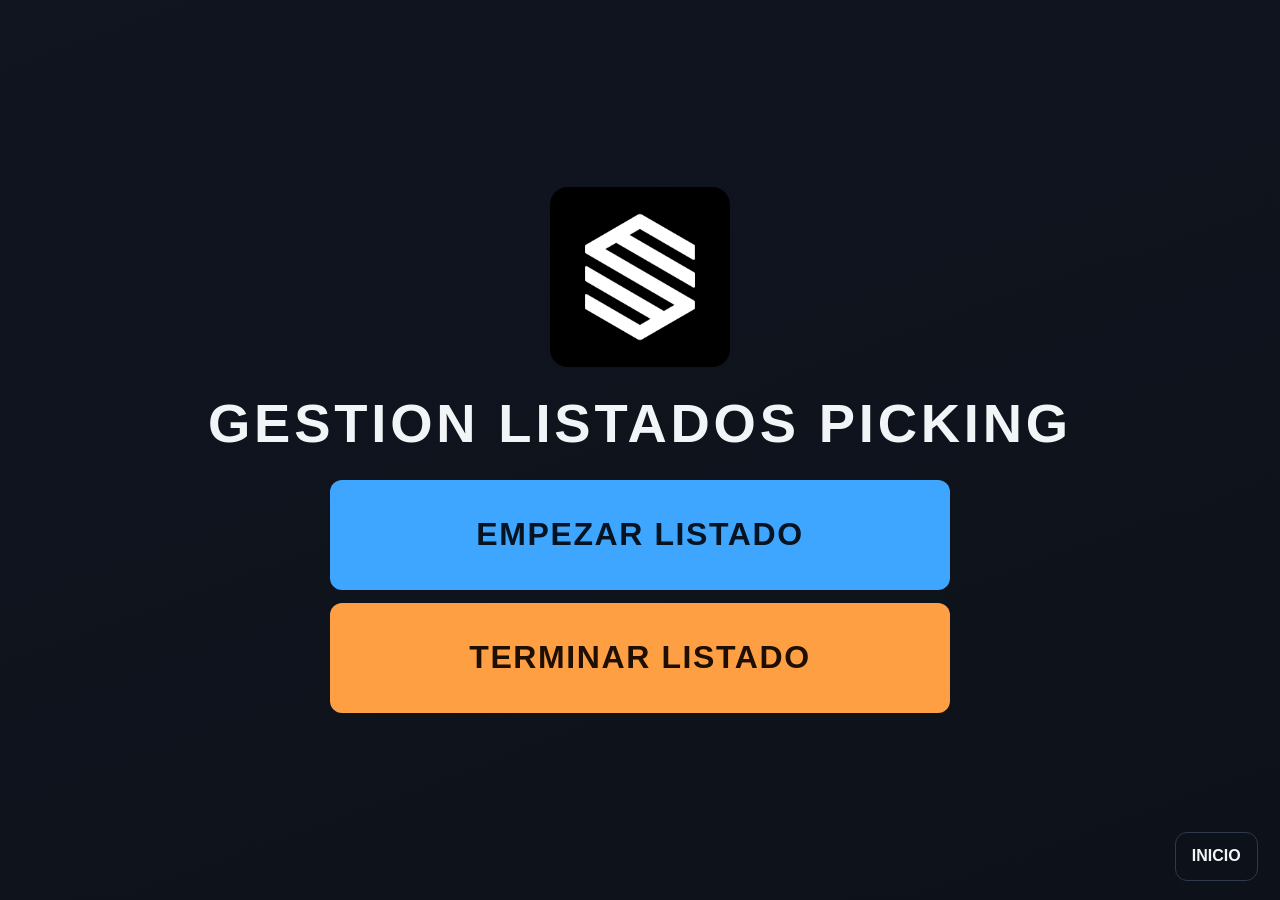
==== index.html @ 0c3dbba7 "Ajustes flujo finalizacion y seleccion pendientes" ====
<!doctype html>
<html lang="es">
  <head>
    <meta charset="UTF-8" />
    <meta name="viewport" content="width=device-width, initial-scale=1.0, viewport-fit=cover" />
    <meta name="mobile-web-app-capable" content="yes" />
    <meta name="apple-mobile-web-app-capable" content="yes" />
    <title>Control de Listados</title>
    <link rel="stylesheet" href="styles.css" />
  </head>
  <body>
    <main class="app-shell">
      <section class="panel" id="screen-idle">
        <img class="brand-logo" id="idle-brand-logo" src="assets/images/512.png" alt="Logo empresa" />
        <h1 class="idle-title" id="idle-main-title">GESTION LISTADOS PICKING</h1>
        <div class="cta-row cta-col" id="idle-actions">
          <button class="btn btn-primary btn-main-action" id="btn-start">Empezar listado</button>
          <button class="btn btn-warn btn-main-action" id="btn-finish">Terminar listado</button>
        </div>
        <form id="form-list-scan" class="scan-form hidden">
          <div class="list-scan-head">
            <div class="list-user-icon" id="list-user-icon">👤</div>
            <p id="list-user-identified">IDENTIFICADO COMO "-"</p>
            <h2>ESCANEAR EAN LISTADO</h2>
          </div>
          <div class="scan-example-frame">
            <img
              class="scan-example-image"
              src="assets/images/example_code.png"
              alt="Ejemplo código listado"
            />
          </div>
          <input
            id="input-list-ean"
            type="text"
            inputmode="none"
            autocomplete="off"
            placeholder="EAN listado"
            readonly
            required
          />
          <div class="keypad keypad-compact" id="keypad-list">
            <button class="btn keypad-btn" type="button" data-key="1">1</button>
            <button class="btn keypad-btn" type="button" data-key="2">2</button>
            <button class="btn keypad-btn" type="button" data-key="3">3</button>
            <button class="btn keypad-btn" type="button" data-key="4">4</button>
            <button class="btn keypad-btn" type="button" data-key="5">5</button>
            <button class="btn keypad-btn" type="button" data-key="6">6</button>
            <button class="btn keypad-btn" type="button" data-key="7">7</button>
            <button class="btn keypad-btn" type="button" data-key="8">8</button>
            <button class="btn keypad-btn" type="button" data-key="9">9</button>
            <button class="btn keypad-btn keypad-action" type="button" data-key="clear">LIMPIAR</button>
            <button class="btn keypad-btn" type="button" data-key="0">0</button>
            <button class="btn keypad-btn keypad-action" type="button" data-key="back">BORRAR</button>
          </div>
          <button class="btn btn-primary" type="submit">Validar listado</button>
        </form>
      </section>

      <section class="panel hidden" id="screen-operator">
        <img class="ope-image" src="assets/images/ope.png" alt="Operario" />
        <h2>ESCANEAR ID OPERARIO</h2>
        <form id="form-operator-scan" class="scan-form">
          <input
            id="input-operator-ean"
            type="text"
            inputmode="none"
            autocomplete="off"
            placeholder="EAN operario"
            readonly
            required
          />
        </form>
      </section>

      <section class="panel hidden" id="screen-finish-choice">
        <h2>Finalizar listado</h2>
        <p>Resultado obtenido. Indica si recogiste todo.</p>
        <div id="finish-preview" class="preview-box"></div>
        <div class="cta-row">
          <button class="btn btn-success" id="btn-all-picked">FINALIZAR LISTADO</button>
          <button class="btn btn-warn" id="btn-partial-picked">TENGO PENDIENTES PICKING</button>
        </div>
      </section>

      <section class="panel hidden" id="screen-partial">
        <h2>¿TIENE ALGUN PENDIENTE DE PICKING?</h2>
        <div class="pending-layout">
          <div class="pending-left">
            <div class="partial-count" id="partial-count"></div>
            <div id="partial-items" class="item-list"></div>
          </div>
          <div class="pending-middle">
            <input
              id="input-pending-ean"
              type="text"
              inputmode="none"
              autocomplete="off"
              placeholder="NUMERO ARTICULO LISTADO"
              readonly
            />
            <div class="keypad" id="pending-keypad">
              <button class="btn keypad-btn" type="button" data-key="1">1</button>
              <button class="btn keypad-btn" type="button" data-key="2">2</button>
              <button class="btn keypad-btn" type="button" data-key="3">3</button>
              <button class="btn keypad-btn" type="button" data-key="4">4</button>
              <button class="btn keypad-btn" type="button" data-key="5">5</button>
              <button class="btn keypad-btn" type="button" data-key="6">6</button>
              <button class="btn keypad-btn" type="button" data-key="7">7</button>
              <button class="btn keypad-btn" type="button" data-key="8">8</button>
              <button class="btn keypad-btn" type="button" data-key="9">9</button>
              <button class="btn keypad-btn keypad-action" type="button" data-key="clear">LIMPIAR</button>
              <button class="btn keypad-btn" type="button" data-key="0">0</button>
              <button class="btn keypad-btn keypad-action" type="button" data-key="back">BORRAR</button>
            </div>
          </div>
          <div class="pending-confirmed">
            <div class="partial-count partial-count-confirmed" id="confirmed-count"></div>
            <div id="confirmed-items" class="item-list item-list-confirmed"></div>
          </div>
        </div>
        <div class="cta-row">
          <button class="btn btn-primary" id="btn-send-pending" type="button">ENVIAR PENDIENTES</button>
          <button class="btn btn-ghost" id="btn-cancel-partial" type="button">CANCELAR</button>
        </div>
        <div class="payload-box hidden" id="payload-box">
          <h3>BODY ENVIADO</h3>
          <pre id="payload-preview"></pre>
        </div>
      </section>

      <section class="panel hidden" id="screen-pending-detail">
        <h2 id="pending-detail-title">CONFIRMAR PENDIENTE</h2>
        <div class="pending-detail-card" id="pending-detail-card"></div>
        <div id="pending-single-wrap" class="hidden">
          <p>UNIDAD PENDIENTE: 1</p>
          <button class="btn btn-primary" id="btn-pending-single-confirm" type="button">CONFIRMAR</button>
        </div>
        <div id="pending-qty-wrap" class="hidden">
          <p id="pending-qty-label">CUANTAS PUDISTE COGER</p>
          <div class="qty-controls qty-controls-large">
            <button type="button" class="qty-btn" id="btn-pending-qty-dec">-</button>
            <input class="qty-input" id="input-pending-picked" type="number" min="0" step="1" value="0" readonly />
            <button type="button" class="qty-btn" id="btn-pending-qty-inc">+</button>
          </div>
          <button class="btn btn-primary" id="btn-pending-qty-confirm" type="button">CONFIRMAR</button>
        </div>
      </section>

      <section class="panel panel-success hidden" id="screen-success-check">
        <div class="check-wrap" aria-hidden="true">
          <svg class="check-svg" viewBox="0 0 72 72">
            <circle class="check-circle" cx="36" cy="36" r="30"></circle>
            <path class="check-mark" d="M22 37l9 9 19-19"></path>
          </svg>
        </div>
        <h2 id="success-title">REGISTRO COMPLETADO</h2>
      </section>

      <section class="panel panel-loading hidden" id="screen-loading">
        <div class="loading-spinner" aria-hidden="true"></div>
        <h2 id="loading-title">CARGANDO...</h2>
      </section>

      <section class="panel panel-error hidden" id="screen-error-x">
        <div class="x-wrap" aria-hidden="true">
          <svg class="x-svg" viewBox="0 0 72 72">
            <circle class="x-circle" cx="36" cy="36" r="30"></circle>
            <path class="x-mark" d="M24 24l24 24"></path>
            <path class="x-mark x-mark-second" d="M48 24L24 48"></path>
          </svg>
        </div>
        <h2 id="error-title">ERROR</h2>
        <p id="error-text"></p>
        <button class="btn btn-primary hidden" id="btn-error-accept" type="button">ACEPTAR</button>
      </section>

      <section class="panel panel-message hidden" id="screen-message">
        <h2 id="message-title">Estado</h2>
        <p id="message-text"></p>
        <button class="btn btn-primary" id="btn-message-back">Volver a inicio</button>
      </section>

      <button class="btn btn-ghost btn-home-float" id="btn-home-float" type="button">Inicio</button>
      <div class="error-banner hidden" id="error-banner"></div>
      <div class="center-modal hidden" id="center-modal"></div>
    </main>

    <script src="../env-config.js"></script>
    <script src="app.js"></script>
  </body>
</html>
---- styles.css ----
:root {
  --bg: #0e1117;
  --panel: #171c26;
  --panel-2: #1f2633;
  --text: #f2f5f8;
  --muted: #9ba7b8;
  --primary: #3ea6ff;
  --success: #2ecc71;
  --warn: #ff9f43;
  --danger: #ff5d73;
  --border: #2f3a4a;
  --shadow: 0 12px 30px rgba(0, 0, 0, 0.35);
}

* {
  box-sizing: border-box;
}

img {
  border-radius: 16px;
}

html,
body {
  margin: 0;
  min-height: 100%;
  background:
    radial-gradient(circle at 8% 10%, rgba(62, 166, 255, 0.15), transparent 30%),
    radial-gradient(circle at 90% 85%, rgba(46, 204, 113, 0.1), transparent 28%),
    linear-gradient(165deg, #0a0d13, var(--bg));
  color: var(--text);
  font-family: "Segoe UI", "Noto Sans", sans-serif;
  text-transform: uppercase;
}

body * {
  text-transform: uppercase;
}

body {
  overflow: hidden;
  width: 100vw;
  height: 100vh;
  display: grid;
  place-items: center;
  padding: 0;
}

.app-shell {
  width: 100vw;
  height: 100vh;
  padding: 0.8rem;
  display: grid;
  place-items: center;
  background: linear-gradient(160deg, #101520, #0d1119);
  border: 0;
  border-radius: 0;
  box-shadow: none;
}

.panel {
  background: transparent;
  border: 0;
  border-radius: 0;
  padding: 1.4rem;
  box-shadow: none;
  display: grid;
  align-content: center;
  gap: 0.9rem;
  animation: panel-in 0.18s ease-out;
  max-width: 1024px;
  width: 100%;
  min-height: calc(100vh - 1.6rem);
  max-height: calc(100vh - 1.6rem);
  overflow-y: auto;
  overflow-x: hidden;
  justify-self: center;
}

.brand-logo {
  width: min(180px, 45vw);
  height: auto;
  justify-self: center;
  margin-bottom: 0.4rem;
  object-fit: contain;
  border-radius: 18px;
}

.idle-title {
  margin: 0.45rem 0 0.8rem;
  text-align: center;
  color: var(--text);
  font-size: clamp(2.1rem, 4.6vw, 3.4rem);
  font-weight: 900;
  line-height: 1.05;
  letter-spacing: 0.07em;
  text-wrap: balance;
}

.scan-example-frame {
  width: min(760px, 100%);
  justify-self: center;
  border-radius: 22px;
  overflow: hidden;
}

.scan-example-image {
  width: 100%;
  height: auto;
  max-height: 320px;
  object-fit: cover;
  border: 0;
  background: transparent;
  padding: 0;
  display: block;
}

.ope-image {
  width: min(340px, 72vw);
  max-height: 280px;
  object-fit: contain;
  justify-self: center;
}

.user-badge {
  max-width: 760px;
  width: 100%;
  justify-self: center;
  display: grid;
  grid-template-columns: auto 1fr;
  align-items: center;
  gap: 0.65rem;
  border: 1px solid var(--border);
  border-radius: 12px;
  padding: 0.65rem 0.8rem;
  background: rgba(16, 26, 39, 0.9);
}

.user-icon {
  font-size: 1.35rem;
}

.list-scan-head {
  display: grid;
  justify-items: center;
  gap: 0.25rem;
}

.list-user-icon {
  font-size: 3.2rem;
  line-height: 1;
}

.cta-col {
  grid-template-columns: 1fr;
  max-width: 520px;
  gap: 1rem;
}

@keyframes panel-in {
  from {
    opacity: 0;
    transform: translateY(10px);
  }

  to {
    opacity: 1;
    transform: translateY(0);
  }
}

.panel h2 {
  margin: 0;
  font-size: clamp(1.5rem, 2.8vw, 2rem);
  text-align: center;
}

.panel p {
  margin: 0;
  color: var(--muted);
  font-size: 1.02rem;
  text-align: center;
}

.scan-form {
  display: grid;
  gap: 0.85rem;
  max-width: 760px;
  width: 100%;
  justify-self: center;
}

input {
  width: 100%;
  background: #0f1420;
  color: var(--text);
  border: 1px solid #2d3542;
  border-radius: 12px;
  padding: 0.9rem 1rem;
  font-size: 1.15rem;
}

input::placeholder {
  text-align: center;
}

input:focus {
  outline: 2px solid rgba(62, 166, 255, 0.45);
  border-color: var(--primary);
}

.cta-row {
  display: grid;
  grid-template-columns: repeat(2, minmax(180px, 1fr));
  gap: 0.8rem;
  max-width: 760px;
  width: 100%;
  justify-self: center;
}

.cta-row.cta-col {
  grid-template-columns: 1fr;
  max-width: 620px;
}

.btn {
  border: 0;
  border-radius: 12px;
  padding: 0.9rem 1rem;
  font-size: 1rem;
  font-weight: 600;
  cursor: pointer;
  transition: transform 0.12s ease, filter 0.12s ease;
}

.btn:hover {
  transform: translateY(-1px);
  filter: brightness(1.08);
}

.btn:active {
  transform: translateY(0);
}

.btn-primary {
  background: var(--primary);
  color: #061320;
}

.btn-success {
  background: var(--success);
  color: #04140b;
}

.btn-warn {
  background: var(--warn);
  color: #1e0f02;
}

.btn-ghost {
  background: transparent;
  border: 1px solid var(--border);
  color: var(--text);
}

.btn-main-action {
  min-height: 110px;
  font-size: clamp(1.45rem, 2.9vw, 2rem);
  font-weight: 800;
  text-transform: uppercase;
  letter-spacing: 0.05em;
}

.preview-box {
  max-height: 30vh;
  overflow: auto;
  padding: 0.65rem;
  border-radius: 12px;
  border: 1px solid var(--border);
  background: rgba(4, 9, 15, 0.5);
  max-width: 760px;
  width: 100%;
  justify-self: center;
}

.preview-row,
.item-row {
  display: grid;
  gap: 0.6rem;
  align-items: center;
  padding: 0.8rem;
  border-bottom: 1px solid rgba(255, 255, 255, 0.06);
}

.preview-row {
  grid-template-columns: 58px 180px 1fr 90px;
}

.item-row {
  grid-template-columns: 180px 1fr 190px;
}

.item-list {
  max-height: 56vh;
  overflow: auto;
  border: 1px solid var(--border);
  border-radius: 12px;
  background: rgba(4, 9, 15, 0.45);
}

.item-row {
  border-bottom: 1px solid rgba(255, 255, 255, 0.08);
}

.item-row label {
  display: flex;
  align-items: center;
  gap: 0.4rem;
  font-weight: 600;
}

.item-row input[type='checkbox'] {
  width: 1.4rem;
  height: 1.4rem;
}

.item-main {
  display: grid;
  gap: 0.2rem;
  min-width: 0;
}

.preview-thumb,
.item-thumb {
  width: 46px;
  height: 46px;
  border-radius: 10px;
  border: 1px solid rgba(255, 255, 255, 0.15);
  object-fit: cover;
  background: #0f1420;
}

.item-main strong {
  font-size: 1.05rem;
  overflow-wrap: anywhere;
}

.item-main span {
  color: var(--muted);
  font-size: 0.92rem;
  overflow-wrap: anywhere;
}

.qty-controls {
  display: grid;
  grid-template-columns: 56px 1fr 56px;
  gap: 0.4rem;
  align-items: center;
}

.qty-btn {
  min-height: 56px;
  border-radius: 12px;
  border: 1px solid #355a77;
  background: #183147;
  color: #d7eeff;
  font-size: 1.6rem;
  font-weight: 800;
  cursor: pointer;
}

.qty-input {
  text-align: center;
  font-size: 1.28rem;
  font-weight: 700;
  min-height: 56px;
  padding: 0.45rem;
  appearance: textfield;
  -moz-appearance: textfield;
}

.qty-input::-webkit-outer-spin-button,
.qty-input::-webkit-inner-spin-button {
  -webkit-appearance: none;
  margin: 0;
}

.partial-count {
  color: #2ecc71;
  font-weight: 600;
  min-width: 130px;
  text-align: right;
}

.partial-count-confirmed {
  margin-top: 0.4rem;
  color: #ffb15a;
}

.pending-layout {
  display: grid;
  grid-template-columns: minmax(360px, 1fr) 320px minmax(360px, 1fr);
  gap: 1rem;
  width: 100%;
  justify-self: center;
  align-items: start;
}

#screen-partial {
  max-width: 1400px;
}

.pending-left,
.pending-middle,
.pending-confirmed {
  display: grid;
  gap: 0.8rem;
  align-content: start;
}

.pending-middle {
  align-self: center;
}

.item-list-confirmed {
  border-color: rgba(255, 159, 67, 0.45);
  background: rgba(50, 28, 7, 0.28);
  min-height: 56vh;
}

.keypad {
  display: grid;
  grid-template-columns: repeat(3, minmax(0, 1fr));
  gap: 0.55rem;
  width: 100%;
}

.keypad-compact .keypad-btn {
  min-height: 64px;
  font-size: 1.35rem;
}

.keypad-btn {
  min-height: 76px;
  font-size: 1.7rem;
  font-weight: 800;
  background: #132436;
  color: #d6ebff;
  width: 100%;
  min-width: 0;
}

.keypad-action {
  font-size: 0.9rem;
  letter-spacing: 0.01em;
  white-space: nowrap;
}

.pending-result {
  width: 100%;
  border: 1px solid rgba(255, 255, 255, 0.08);
  border-radius: 12px;
  background: rgba(15, 22, 34, 0.9);
  color: var(--text);
  display: grid;
  grid-template-columns: 52px 1fr;
  gap: 0.7rem;
  align-items: center;
  text-align: left;
  padding: 0.75rem;
  cursor: pointer;
}

.pending-result-done {
  border-color: rgba(46, 204, 113, 0.45);
  background: rgba(19, 45, 29, 0.55);
}

.pending-result-confirmed {
  border-color: rgba(255, 159, 67, 0.6);
  background: rgba(57, 32, 7, 0.72);
  grid-template-columns: 52px 1fr auto;
}

.btn-remove-confirmed {
  min-width: 44px;
  min-height: 44px;
  border-radius: 10px;
  border: 1px solid rgba(255, 159, 67, 0.8);
  background: rgba(20, 10, 2, 0.8);
  color: #ffb56a;
  font-size: 1.1rem;
  font-weight: 800;
  cursor: pointer;
}

.pending-detail-card {
  max-width: 760px;
  width: 100%;
  justify-self: center;
  border: 1px solid var(--border);
  border-radius: 12px;
  background: rgba(15, 22, 34, 0.9);
  display: grid;
  grid-template-columns: 60px 1fr;
  gap: 0.7rem;
  align-items: center;
  padding: 0.75rem;
}

.qty-controls-large {
  max-width: 520px;
  margin: 0 auto 0.7rem;
  grid-template-columns: 84px 1fr 84px;
}

.qty-controls-large .qty-btn {
  min-height: 84px;
  font-size: 2rem;
}

.qty-controls-large .qty-input {
  min-height: 84px;
  font-size: 2rem;
}

.payload-box {
  border: 1px solid var(--border);
  border-radius: 12px;
  background: rgba(6, 11, 18, 0.7);
  padding: 0.8rem;
}

.payload-box h3 {
  margin: 0 0 0.45rem;
  font-size: 1rem;
}

.payload-box pre {
  margin: 0;
  white-space: pre-wrap;
  color: #b7f8cc;
  font-size: 0.9rem;
  max-height: 20vh;
  overflow: auto;
}

.item-row-empty {
  padding: 1rem;
  color: var(--muted);
  text-align: center;
}

.error-banner {
  position: fixed;
  left: 50%;
  bottom: 1rem;
  transform: translateX(-50%);
  min-width: 40%;
  max-width: 80%;
  padding: 0.8rem 1rem;
  border-radius: 12px;
  background: rgba(255, 93, 115, 0.18);
  color: #ffb8c2;
  border: 1px solid rgba(255, 93, 115, 0.45);
  text-align: center;
}

.center-modal {
  position: fixed;
  top: 50%;
  left: 50%;
  transform: translate(-50%, -50%);
  min-width: 40vw;
  max-width: 85vw;
  padding: 1rem 1.2rem;
  border-radius: 14px;
  background: rgba(0, 0, 0, 0.78);
  border: 1px solid rgba(255, 93, 115, 0.65);
  color: #ffd5dc;
  font-weight: 700;
  text-align: center;
  z-index: 60;
}

.btn-home-float {
  position: fixed;
  right: 1.4rem;
  bottom: 1.2rem;
  z-index: 40;
  background: rgba(13, 18, 28, 0.85);
  backdrop-filter: blur(2px);
}


.panel-success {
  place-items: center;
  align-content: center;
}

.panel-loading {
  place-items: center;
  align-content: center;
}

.panel-error {
  place-items: center;
  align-content: center;
}

.loading-spinner {
  width: 120px;
  height: 120px;
  border-radius: 50%;
  border: 10px solid rgba(62, 166, 255, 0.2);
  border-top-color: var(--primary);
  animation: spin 1s linear infinite;
}

.x-wrap {
  width: 120px;
  height: 120px;
}

.x-svg {
  width: 100%;
  height: 100%;
}

.x-circle,
.x-mark {
  fill: none;
  stroke: var(--danger);
  stroke-width: 5;
  stroke-linecap: round;
  stroke-linejoin: round;
}

.x-circle {
  stroke-dasharray: 190;
  stroke-dashoffset: 190;
  animation: draw-circle 0.35s ease forwards;
}

.x-mark {
  stroke-dasharray: 40;
  stroke-dashoffset: 40;
  animation: draw-check 0.25s ease forwards 0.28s;
}

.x-mark-second {
  animation-delay: 0.42s;
}

@keyframes spin {
  to {
    transform: rotate(360deg);
  }
}

.check-wrap {
  width: 120px;
  height: 120px;
}

.check-svg {
  width: 100%;
  height: 100%;
}

.check-circle,
.check-mark {
  fill: none;
  stroke: var(--success);
  stroke-width: 5;
  stroke-linecap: round;
  stroke-linejoin: round;
}

.check-circle {
  stroke-dasharray: 190;
  stroke-dashoffset: 190;
  animation: draw-circle 0.45s ease forwards;
}

.check-mark {
  stroke-dasharray: 45;
  stroke-dashoffset: 45;
  animation: draw-check 0.35s ease forwards 0.3s;
}

@keyframes draw-circle {
  to {
    stroke-dashoffset: 0;
  }
}

@keyframes draw-check {
  to {
    stroke-dashoffset: 0;
  }
}

.hidden {
  display: none;
}

@media (max-width: 1024px) {
  .app-shell {
    width: 100%;
    height: 100%;
    padding: 0.8rem;
  }

  .panel {
    min-height: calc(100vh - 1.6rem);
    max-height: calc(100vh - 1.6rem);
  }

  .panel h2 {
    font-size: 1.4rem;
  }

  .cta-row {
    grid-template-columns: 1fr;
  }

  .pending-layout {
    grid-template-columns: 1fr;
  }

  .preview-row,
  .item-row {
    grid-template-columns: 1fr;
  }

  .qty-controls {
    grid-template-columns: 64px 1fr 64px;
  }

  .qty-btn {
    min-height: 60px;
  }

  .btn-home-float {
    right: 0.8rem;
    bottom: 0.8rem;
  }

}
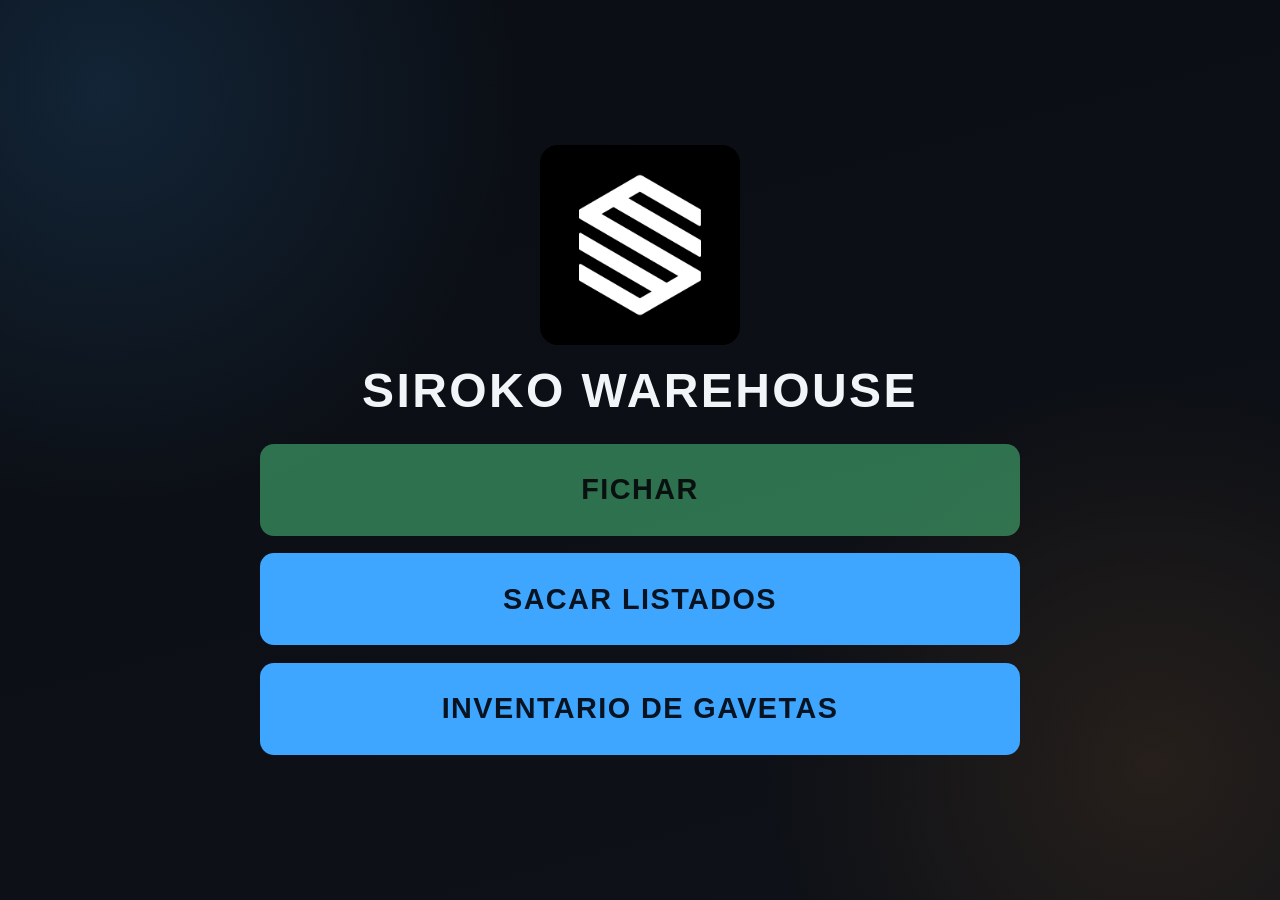
==== commit 593a327d: "Inventario gavetas: flujo operario, escaneo y creación de líneas" ====
--- a/index.html
+++ b/index.html
@@ -5,188 +5,29 @@
     <meta name="viewport" content="width=device-width, initial-scale=1.0, viewport-fit=cover" />
     <meta name="mobile-web-app-capable" content="yes" />
     <meta name="apple-mobile-web-app-capable" content="yes" />
-    <title>Control de Listados</title>
-    <link rel="stylesheet" href="styles.css" />
+    <meta http-equiv="Cache-Control" content="no-cache, no-store, must-revalidate" />
+    <meta http-equiv="Pragma" content="no-cache" />
+    <meta http-equiv="Expires" content="0" />
+    <title>Menu Principal</title>
+    <link rel="stylesheet" href="./pages/menu/menu.css" />
   </head>
   <body>
-    <main class="app-shell">
-      <section class="panel" id="screen-idle">
-        <img class="brand-logo" id="idle-brand-logo" src="assets/images/512.png" alt="Logo empresa" />
-        <h1 class="idle-title" id="idle-main-title">GESTION LISTADOS PICKING</h1>
-        <div class="cta-row cta-col" id="idle-actions">
-          <button class="btn btn-primary btn-main-action" id="btn-start">Empezar listado</button>
-          <button class="btn btn-warn btn-main-action" id="btn-finish">Terminar listado</button>
-        </div>
-        <form id="form-list-scan" class="scan-form hidden">
-          <div class="list-scan-head">
-            <div class="list-user-icon" id="list-user-icon">👤</div>
-            <p id="list-user-identified">IDENTIFICADO COMO "-"</p>
-            <h2>ESCANEAR EAN LISTADO</h2>
-          </div>
-          <div class="scan-example-frame">
-            <img
-              class="scan-example-image"
-              src="assets/images/example_code.png"
-              alt="Ejemplo código listado"
-            />
-          </div>
-          <input
-            id="input-list-ean"
-            type="text"
-            inputmode="none"
-            autocomplete="off"
-            placeholder="EAN listado"
-            readonly
-            required
-          />
-          <div class="keypad keypad-compact" id="keypad-list">
-            <button class="btn keypad-btn" type="button" data-key="1">1</button>
-            <button class="btn keypad-btn" type="button" data-key="2">2</button>
-            <button class="btn keypad-btn" type="button" data-key="3">3</button>
-            <button class="btn keypad-btn" type="button" data-key="4">4</button>
-            <button class="btn keypad-btn" type="button" data-key="5">5</button>
-            <button class="btn keypad-btn" type="button" data-key="6">6</button>
-            <button class="btn keypad-btn" type="button" data-key="7">7</button>
-            <button class="btn keypad-btn" type="button" data-key="8">8</button>
-            <button class="btn keypad-btn" type="button" data-key="9">9</button>
-            <button class="btn keypad-btn keypad-action" type="button" data-key="clear">LIMPIAR</button>
-            <button class="btn keypad-btn" type="button" data-key="0">0</button>
-            <button class="btn keypad-btn keypad-action" type="button" data-key="back">BORRAR</button>
-          </div>
-          <button class="btn btn-primary" type="submit">Validar listado</button>
-        </form>
-      </section>
+    <main class="menu-shell">
+      <img class="menu-logo" src="assets/images/512.png" alt="Siroko" />
+      <h1 class="title">SIROKO WAREHOUSE</h1>
 
-      <section class="panel hidden" id="screen-operator">
-        <img class="ope-image" src="assets/images/ope.png" alt="Operario" />
-        <h2>ESCANEAR ID OPERARIO</h2>
-        <form id="form-operator-scan" class="scan-form">
-          <input
-            id="input-operator-ean"
-            type="text"
-            inputmode="none"
-            autocomplete="off"
-            placeholder="EAN operario"
-            readonly
-            required
-          />
-        </form>
-      </section>
+      <a class="menu-link menu-link-disabled" href="#" aria-disabled="true">
+        <button class="menu-btn menu-btn-green" type="button" disabled>FICHAR</button>
+      </a>
 
-      <section class="panel hidden" id="screen-finish-choice">
-        <h2>Finalizar listado</h2>
-        <p>Resultado obtenido. Indica si recogiste todo.</p>
-        <div id="finish-preview" class="preview-box"></div>
-        <div class="cta-row">
-          <button class="btn btn-success" id="btn-all-picked">FINALIZAR LISTADO</button>
-          <button class="btn btn-warn" id="btn-partial-picked">TENGO PENDIENTES PICKING</button>
-        </div>
-      </section>
+      <a class="menu-link" href="sacar-listados.html">
+        <button class="menu-btn" type="button">SACAR LISTADOS</button>
+      </a>
 
-      <section class="panel hidden" id="screen-partial">
-        <h2>¿TIENE ALGUN PENDIENTE DE PICKING?</h2>
-        <div class="pending-layout">
-          <div class="pending-left">
-            <div class="partial-count" id="partial-count"></div>
-            <div id="partial-items" class="item-list"></div>
-          </div>
-          <div class="pending-middle">
-            <input
-              id="input-pending-ean"
-              type="text"
-              inputmode="none"
-              autocomplete="off"
-              placeholder="NUMERO ARTICULO LISTADO"
-              readonly
-            />
-            <div class="keypad" id="pending-keypad">
-              <button class="btn keypad-btn" type="button" data-key="1">1</button>
-              <button class="btn keypad-btn" type="button" data-key="2">2</button>
-              <button class="btn keypad-btn" type="button" data-key="3">3</button>
-              <button class="btn keypad-btn" type="button" data-key="4">4</button>
-              <button class="btn keypad-btn" type="button" data-key="5">5</button>
-              <button class="btn keypad-btn" type="button" data-key="6">6</button>
-              <button class="btn keypad-btn" type="button" data-key="7">7</button>
-              <button class="btn keypad-btn" type="button" data-key="8">8</button>
-              <button class="btn keypad-btn" type="button" data-key="9">9</button>
-              <button class="btn keypad-btn keypad-action" type="button" data-key="clear">LIMPIAR</button>
-              <button class="btn keypad-btn" type="button" data-key="0">0</button>
-              <button class="btn keypad-btn keypad-action" type="button" data-key="back">BORRAR</button>
-            </div>
-          </div>
-          <div class="pending-confirmed">
-            <div class="partial-count partial-count-confirmed" id="confirmed-count"></div>
-            <div id="confirmed-items" class="item-list item-list-confirmed"></div>
-          </div>
-        </div>
-        <div class="cta-row">
-          <button class="btn btn-primary" id="btn-send-pending" type="button">ENVIAR PENDIENTES</button>
-          <button class="btn btn-ghost" id="btn-cancel-partial" type="button">CANCELAR</button>
-        </div>
-        <div class="payload-box hidden" id="payload-box">
-          <h3>BODY ENVIADO</h3>
-          <pre id="payload-preview"></pre>
-        </div>
-      </section>
-
-      <section class="panel hidden" id="screen-pending-detail">
-        <h2 id="pending-detail-title">CONFIRMAR PENDIENTE</h2>
-        <div class="pending-detail-card" id="pending-detail-card"></div>
-        <div id="pending-single-wrap" class="hidden">
-          <p>UNIDAD PENDIENTE: 1</p>
-          <button class="btn btn-primary" id="btn-pending-single-confirm" type="button">CONFIRMAR</button>
-        </div>
-        <div id="pending-qty-wrap" class="hidden">
-          <p id="pending-qty-label">CUANTAS PUDISTE COGER</p>
-          <div class="qty-controls qty-controls-large">
-            <button type="button" class="qty-btn" id="btn-pending-qty-dec">-</button>
-            <input class="qty-input" id="input-pending-picked" type="number" min="0" step="1" value="0" readonly />
-            <button type="button" class="qty-btn" id="btn-pending-qty-inc">+</button>
-          </div>
-          <button class="btn btn-primary" id="btn-pending-qty-confirm" type="button">CONFIRMAR</button>
-        </div>
-      </section>
-
-      <section class="panel panel-success hidden" id="screen-success-check">
-        <div class="check-wrap" aria-hidden="true">
-          <svg class="check-svg" viewBox="0 0 72 72">
-            <circle class="check-circle" cx="36" cy="36" r="30"></circle>
-            <path class="check-mark" d="M22 37l9 9 19-19"></path>
-          </svg>
-        </div>
-        <h2 id="success-title">REGISTRO COMPLETADO</h2>
-      </section>
-
-      <section class="panel panel-loading hidden" id="screen-loading">
-        <div class="loading-spinner" aria-hidden="true"></div>
-        <h2 id="loading-title">CARGANDO...</h2>
-      </section>
-
-      <section class="panel panel-error hidden" id="screen-error-x">
-        <div class="x-wrap" aria-hidden="true">
-          <svg class="x-svg" viewBox="0 0 72 72">
-            <circle class="x-circle" cx="36" cy="36" r="30"></circle>
-            <path class="x-mark" d="M24 24l24 24"></path>
-            <path class="x-mark x-mark-second" d="M48 24L24 48"></path>
-          </svg>
-        </div>
-        <h2 id="error-title">ERROR</h2>
-        <p id="error-text"></p>
-        <button class="btn btn-primary hidden" id="btn-error-accept" type="button">ACEPTAR</button>
-      </section>
-
-      <section class="panel panel-message hidden" id="screen-message">
-        <h2 id="message-title">Estado</h2>
-        <p id="message-text"></p>
-        <button class="btn btn-primary" id="btn-message-back">Volver a inicio</button>
-      </section>
-
-      <button class="btn btn-ghost btn-home-float" id="btn-home-float" type="button">Inicio</button>
-      <div class="error-banner hidden" id="error-banner"></div>
-      <div class="center-modal hidden" id="center-modal"></div>
+      <a class="menu-link" href="inventario-gavetas.html">
+        <button class="menu-btn" type="button">INVENTARIO DE GAVETAS</button>
+      </a>
     </main>
-
-    <script src="../env-config.js"></script>
-    <script src="app.js"></script>
+    <script src="./pages/menu/menu.js"></script>
   </body>
 </html>
--- a/pages/menu/menu.css
+++ b/pages/menu/menu.css
@@ -0,0 +1,84 @@
+:root {
+  --bg: #0e1117;
+  --text: #f2f5f8;
+  --primary: #3ea6ff;
+  --secondary: #ff9f43;
+  --muted: #9ba7b8;
+}
+
+* {
+  box-sizing: border-box;
+}
+
+html,
+body {
+  margin: 0;
+  width: 100%;
+  height: 100%;
+  background:
+    radial-gradient(circle at 8% 10%, rgba(62, 166, 255, 0.15), transparent 30%),
+    radial-gradient(circle at 90% 85%, rgba(255, 159, 67, 0.1), transparent 28%),
+    linear-gradient(165deg, #0a0d13, var(--bg));
+  color: var(--text);
+  font-family: "Segoe UI", "Noto Sans", sans-serif;
+  text-transform: uppercase;
+}
+
+body {
+  display: grid;
+  place-items: center;
+  overflow: hidden;
+}
+
+.menu-shell {
+  width: min(900px, 94vw);
+  display: grid;
+  gap: 1.1rem;
+  justify-items: center;
+}
+
+.menu-logo {
+  width: min(200px, 40vw);
+  height: auto;
+  border-radius: 18px;
+}
+
+.title {
+  margin: 0 0 0.5rem;
+  text-align: center;
+  font-size: clamp(2rem, 4vw, 3rem);
+  letter-spacing: 0.05em;
+}
+
+.menu-btn {
+  width: min(760px, 100%);
+  min-height: 92px;
+  border: 0;
+  border-radius: 14px;
+  font-size: clamp(1.25rem, 2.6vw, 1.8rem);
+  font-weight: 800;
+  letter-spacing: 0.05em;
+  cursor: pointer;
+  color: #071321;
+  background: var(--primary);
+}
+
+.menu-btn-green {
+  background: #2ecc71;
+  color: #04140b;
+}
+
+.menu-link {
+  width: min(760px, 100%);
+  text-decoration: none;
+}
+
+.menu-link-disabled {
+  pointer-events: none;
+}
+
+.menu-btn:disabled {
+  opacity: 0.55;
+  filter: grayscale(0.25);
+  cursor: not-allowed;
+}
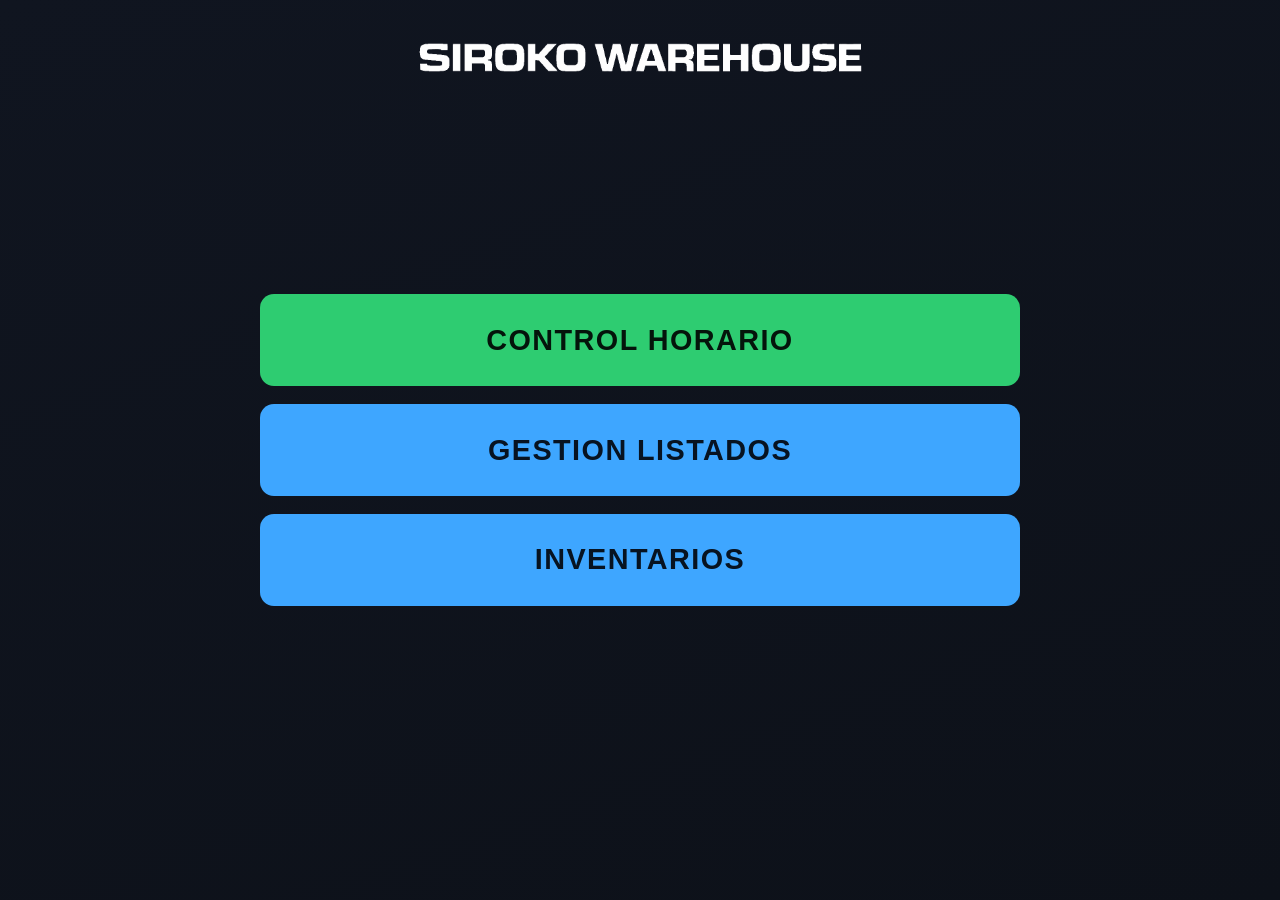
==== commit 3b593417: "UI: navegación por logo, flecha atrás, badge operario y ajustes de layout - Logo clicable en todas l" ====
--- a/index.html
+++ b/index.html
@@ -12,20 +12,18 @@
     <link rel="stylesheet" href="./pages/menu/menu.css" />
   </head>
   <body>
+    <img class="global-top-logo" src="assets/images/siroko_letras.png" alt="SIROKO" />
     <main class="menu-shell">
-      <img class="menu-logo" src="assets/images/512.png" alt="Siroko" />
-      <h1 class="title">SIROKO WAREHOUSE</h1>
-
-      <a class="menu-link menu-link-disabled" href="#" aria-disabled="true">
-        <button class="menu-btn menu-btn-green" type="button" disabled>FICHAR</button>
+      <a class="menu-link" href="fichar.html">
+        <button class="menu-btn menu-btn-green" type="button">CONTROL HORARIO</button>
       </a>
 
       <a class="menu-link" href="sacar-listados.html">
-        <button class="menu-btn" type="button">SACAR LISTADOS</button>
+        <button class="menu-btn" type="button">GESTION LISTADOS</button>
       </a>
 
       <a class="menu-link" href="inventario-gavetas.html">
-        <button class="menu-btn" type="button">INVENTARIO DE GAVETAS</button>
+        <button class="menu-btn" type="button">INVENTARIOS</button>
       </a>
     </main>
     <script src="./pages/menu/menu.js"></script>
--- a/pages/menu/menu.css
+++ b/pages/menu/menu.css
@@ -1,9 +1,14 @@
+@import url('https://fonts.googleapis.com/css2?family=Russo+One&display=swap');
+
 :root {
+  --font-brand: "Russo One", "Segoe UI", "Noto Sans", sans-serif;
+  --font-ui: "Segoe UI", "Noto Sans", sans-serif;
   --bg: #0e1117;
   --text: #f2f5f8;
   --primary: #3ea6ff;
   --secondary: #ff9f43;
   --muted: #9ba7b8;
+  --menu-pad-block: clamp(4.8rem, 9vh, 6.8rem);
 }
 
 * {
@@ -15,12 +20,9 @@
   margin: 0;
   width: 100%;
   height: 100%;
-  background:
-    radial-gradient(circle at 8% 10%, rgba(62, 166, 255, 0.15), transparent 30%),
-    radial-gradient(circle at 90% 85%, rgba(255, 159, 67, 0.1), transparent 28%),
-    linear-gradient(165deg, #0a0d13, var(--bg));
+  background: linear-gradient(160deg, #101520, #0d1119);
   color: var(--text);
-  font-family: "Segoe UI", "Noto Sans", sans-serif;
+  font-family: var(--font-ui);
   text-transform: uppercase;
 }
 
@@ -30,11 +32,26 @@
   overflow: hidden;
 }
 
+.global-top-logo {
+  position: fixed;
+  top: max(6px, env(safe-area-inset-top));
+  left: 50%;
+  transform: translateX(-50%);
+  width: clamp(280px, 42vw, 460px);
+  height: auto;
+  border-radius: 16px;
+  z-index: 1000;
+  pointer-events: none;
+}
+
 .menu-shell {
   width: min(900px, 94vw);
+  min-height: calc(100dvh - (var(--menu-pad-block) * 2));
   display: grid;
   gap: 1.1rem;
+  align-content: center;
   justify-items: center;
+  padding: var(--menu-pad-block) 0 clamp(var(--menu-pad-block) + env(safe-area-inset-bottom));
 }
 
 .menu-logo {
@@ -57,6 +74,7 @@
   border-radius: 14px;
   font-size: clamp(1.25rem, 2.6vw, 1.8rem);
   font-weight: 800;
+  font-family: var(--font-ui);
   letter-spacing: 0.05em;
   cursor: pointer;
   color: #071321;
@@ -82,3 +100,18 @@
   filter: grayscale(0.25);
   cursor: not-allowed;
 }
+
+@media (max-width: 768px), (max-height: 700px) {
+  :root {
+    --menu-pad-block: clamp(4.2rem, 8vh, 5.6rem);
+  }
+
+  .global-top-logo {
+    width: clamp(230px, 58vw, 360px);
+  }
+
+  .menu-btn {
+    min-height: 80px;
+    font-size: clamp(1rem, 3.6vw, 1.35rem);
+  }
+}
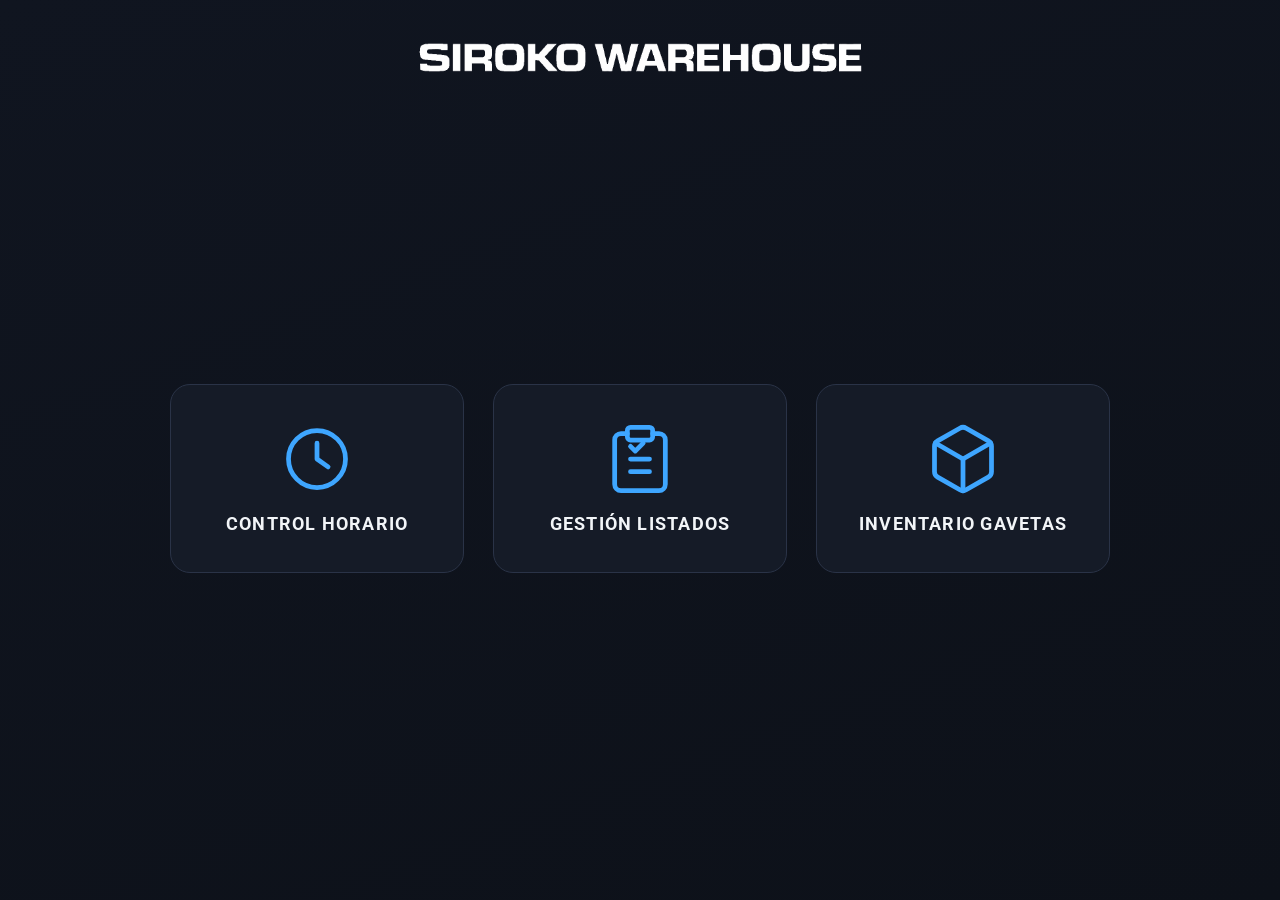
==== commit fe3d8244: "UI: menú en tarjetas con iconos SVG, caché GeoIP y endpoints fichar Co-Authored-By: Claude Sonnet 4." ====
--- a/index.html
+++ b/index.html
@@ -14,17 +14,22 @@
   <body>
     <img class="global-top-logo" src="assets/images/siroko_letras.png" alt="SIROKO" />
     <main class="menu-shell">
-      <a class="menu-link" href="fichar.html">
-        <button class="menu-btn menu-btn-green" type="button">CONTROL HORARIO</button>
+
+      <a class="menu-card" href="fichar.html">
+        <svg xmlns="http://www.w3.org/2000/svg" viewBox="0 0 24 24" fill="none" stroke="currentColor" stroke-width="1.5" stroke-linecap="round" stroke-linejoin="round"><circle cx="12" cy="12" r="9"/><polyline points="12 7 12 12 15.5 14.5"/></svg>
+        <span>CONTROL HORARIO</span>
       </a>
 
-      <a class="menu-link" href="sacar-listados.html">
-        <button class="menu-btn" type="button">GESTION LISTADOS</button>
+      <a class="menu-card" href="sacar-listados.html">
+        <svg xmlns="http://www.w3.org/2000/svg" viewBox="0 0 24 24" fill="none" stroke="currentColor" stroke-width="1.5" stroke-linecap="round" stroke-linejoin="round"><path d="M16 4h2a2 2 0 0 1 2 2v14a2 2 0 0 1-2 2H6a2 2 0 0 1-2-2V6a2 2 0 0 1 2-2h2"/><rect x="8" y="2" width="8" height="4" rx="1"/><line x1="9" y1="12" x2="15" y2="12"/><line x1="9" y1="16" x2="15" y2="16"/><polyline points="9 8 10.5 9.5 13 7"/></svg>
+        <span>GESTIÓN LISTADOS</span>
       </a>
 
-      <a class="menu-link" href="inventario-gavetas.html">
-        <button class="menu-btn" type="button">INVENTARIOS</button>
+      <a class="menu-card" href="inventario-gavetas.html">
+        <svg xmlns="http://www.w3.org/2000/svg" viewBox="0 0 24 24" fill="none" stroke="currentColor" stroke-width="1.5" stroke-linecap="round" stroke-linejoin="round"><path d="M21 16V8a2 2 0 0 0-1-1.73l-7-4a2 2 0 0 0-2 0l-7 4A2 2 0 0 0 3 8v8a2 2 0 0 0 1 1.73l7 4a2 2 0 0 0 2 0l7-4A2 2 0 0 0 21 16z"/><polyline points="3.27 6.96 12 12.01 20.73 6.96"/><line x1="12" y1="22.08" x2="12" y2="12"/></svg>
+        <span>INVENTARIO GAVETAS</span>
       </a>
+
     </main>
     <script src="./pages/menu/menu.js"></script>
   </body>
--- a/pages/menu/menu.css
+++ b/pages/menu/menu.css
@@ -1,13 +1,14 @@
-@import url('https://fonts.googleapis.com/css2?family=Russo+One&display=swap');
+@import url('https://fonts.googleapis.com/css2?family=Roboto:wght@400;600;700;800;900&display=swap');
 
 :root {
-  --font-brand: "Russo One", "Segoe UI", "Noto Sans", sans-serif;
-  --font-ui: "Segoe UI", "Noto Sans", sans-serif;
+  --font-brand: "Roboto", sans-serif;
+  --font-ui: "Roboto", sans-serif;
   --bg: #0e1117;
+  --panel: #151b27;
   --text: #f2f5f8;
+  --muted: #9ba7b8;
   --primary: #3ea6ff;
-  --secondary: #ff9f43;
-  --muted: #9ba7b8;
+  --border: #2a3347;
   --menu-pad-block: clamp(4.8rem, 9vh, 6.8rem);
 }
 
@@ -39,69 +40,68 @@
   transform: translateX(-50%);
   width: clamp(280px, 42vw, 460px);
   height: auto;
-  border-radius: 16px;
   z-index: 1000;
   pointer-events: none;
 }
 
+/* ── Grid de tarjetas ── */
 .menu-shell {
-  width: min(900px, 94vw);
-  min-height: calc(100dvh - (var(--menu-pad-block) * 2));
   display: grid;
-  gap: 1.1rem;
-  align-content: center;
-  justify-items: center;
-  padding: var(--menu-pad-block) 0 clamp(var(--menu-pad-block) + env(safe-area-inset-bottom));
+  grid-template-columns: repeat(3, 1fr);
+  gap: clamp(1rem, 2.5vw, 1.8rem);
+  width: min(940px, 90vw);
+  padding: var(--menu-pad-block) 0 calc(1.5rem + env(safe-area-inset-bottom));
+  align-items: stretch;
 }
 
-.menu-logo {
-  width: min(200px, 40vw);
-  height: auto;
-  border-radius: 18px;
+/* ── Tarjeta ── */
+.menu-card {
+  display: flex;
+  flex-direction: column;
+  align-items: center;
+  justify-content: center;
+  gap: 1.1rem;
+  padding: clamp(1.6rem, 4vh, 2.8rem) 1.2rem;
+  background: var(--panel);
+  border: 1.5px solid var(--border);
+  border-radius: 20px;
+  color: var(--text);
+  text-decoration: none;
+  transition: border-color 0.18s, transform 0.15s, box-shadow 0.18s;
+  -webkit-tap-highlight-color: transparent;
 }
 
-.title {
-  margin: 0 0 0.5rem;
-  text-align: center;
-  font-size: clamp(2rem, 4vw, 3rem);
-  letter-spacing: 0.05em;
+.menu-card:hover {
+  border-color: rgba(62, 166, 255, 0.55);
+  transform: translateY(-4px);
+  box-shadow: 0 10px 32px rgba(62, 166, 255, 0.12);
 }
 
-.menu-btn {
-  width: min(760px, 100%);
-  min-height: 92px;
-  border: 0;
-  border-radius: 14px;
-  font-size: clamp(1.25rem, 2.6vw, 1.8rem);
-  font-weight: 800;
-  font-family: var(--font-ui);
-  letter-spacing: 0.05em;
-  cursor: pointer;
-  color: #071321;
-  background: var(--primary);
+.menu-card:active {
+  transform: translateY(-1px);
+  box-shadow: none;
 }
 
-.menu-btn-green {
-  background: #2ecc71;
-  color: #04140b;
+/* Icono */
+.menu-card svg {
+  width: clamp(52px, 7vw, 76px);
+  height: clamp(52px, 7vw, 76px);
+  color: var(--primary);
+  flex-shrink: 0;
 }
 
-.menu-link {
-  width: min(760px, 100%);
-  text-decoration: none;
+/* Etiqueta */
+.menu-card span {
+  font-size: clamp(0.85rem, 1.6vw, 1.1rem);
+  font-weight: 700;
+  letter-spacing: 0.07em;
+  text-align: center;
+  line-height: 1.25;
+  color: var(--text);
 }
 
-.menu-link-disabled {
-  pointer-events: none;
-}
-
-.menu-btn:disabled {
-  opacity: 0.55;
-  filter: grayscale(0.25);
-  cursor: not-allowed;
-}
-
-@media (max-width: 768px), (max-height: 700px) {
+/* ── Responsive ── */
+@media (max-width: 768px), (max-height: 600px) {
   :root {
     --menu-pad-block: clamp(4.2rem, 8vh, 5.6rem);
   }
@@ -110,8 +110,22 @@
     width: clamp(230px, 58vw, 360px);
   }
 
-  .menu-btn {
-    min-height: 80px;
-    font-size: clamp(1rem, 3.6vw, 1.35rem);
+  .menu-shell {
+    grid-template-columns: 1fr;
+    width: min(420px, 90vw);
+    gap: 0.9rem;
+  }
+
+  .menu-card {
+    flex-direction: row;
+    justify-content: flex-start;
+    padding: 1.1rem 1.4rem;
+    gap: 1.2rem;
+    border-radius: 14px;
+  }
+
+  .menu-card span {
+    text-align: left;
+    font-size: clamp(0.9rem, 3.5vw, 1.1rem);
   }
 }
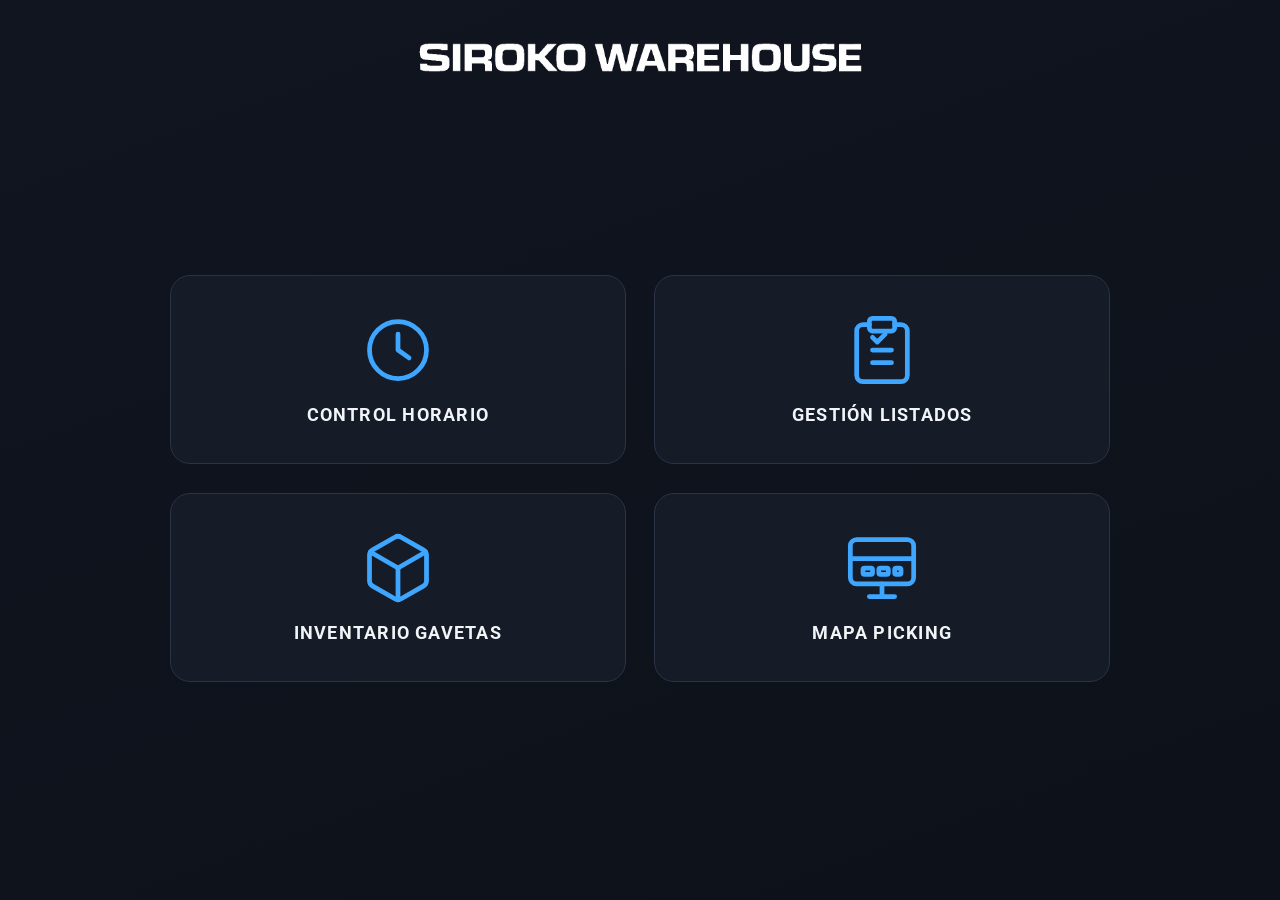
==== commit 515c0d75: "UI: mapa picking tablet y mejoras en fichar Co-Authored-By: Claude Sonnet 4.6 <noreply@anthropic.com" ====
--- a/index.html
+++ b/index.html
@@ -30,6 +30,11 @@
         <span>INVENTARIO GAVETAS</span>
       </a>
 
+      <a class="menu-card" href="mapa_picking.html">
+        <svg xmlns="http://www.w3.org/2000/svg" viewBox="0 0 24 24" fill="none" stroke="currentColor" stroke-width="1.5" stroke-linecap="round" stroke-linejoin="round"><rect x="2" y="3" width="20" height="14" rx="2"/><path d="M8 21h8M12 17v4"/><line x1="2" y1="9" x2="22" y2="9"/><rect x="6" y="12" width="3" height="2" rx="0.5"/><rect x="11" y="12" width="3" height="2" rx="0.5"/><rect x="16" y="12" width="2" height="2" rx="0.5"/></svg>
+        <span>MAPA PICKING</span>
+      </a>
+
     </main>
     <script src="./pages/menu/menu.js"></script>
   </body>
--- a/pages/menu/menu.css
+++ b/pages/menu/menu.css
@@ -47,7 +47,7 @@
 /* ── Grid de tarjetas ── */
 .menu-shell {
   display: grid;
-  grid-template-columns: repeat(3, 1fr);
+  grid-template-columns: repeat(2, 1fr);
   gap: clamp(1rem, 2.5vw, 1.8rem);
   width: min(940px, 90vw);
   padding: var(--menu-pad-block) 0 calc(1.5rem + env(safe-area-inset-bottom));
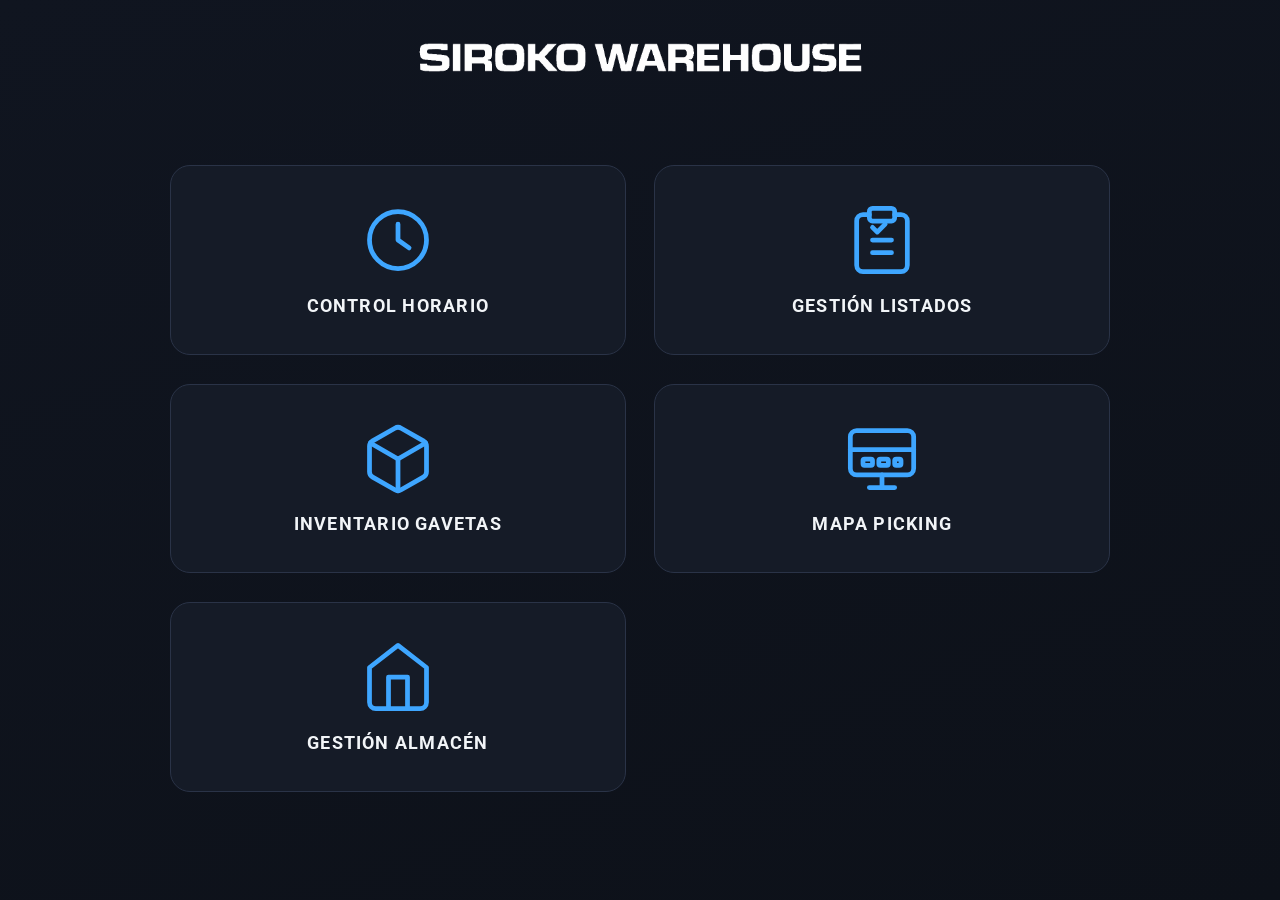
==== commit 84d22559: "refactor: rename almacen.html to warehouse-mgmt.html, remove box-scan.html - almacen.html → warehous" ====
--- a/index.html
+++ b/index.html
@@ -12,27 +12,32 @@
     <link rel="stylesheet" href="./pages/menu/menu.css" />
   </head>
   <body>
-    <img class="global-top-logo" src="assets/images/siroko_letras.png" alt="SIROKO" />
+    <img class="global-top-logo" src="assets/images/siroko_warehouse.png" alt="SIROKO" />
     <main class="menu-shell">
 
-      <a class="menu-card" href="fichar.html">
+      <a class="menu-card" href="clock-in.html">
         <svg xmlns="http://www.w3.org/2000/svg" viewBox="0 0 24 24" fill="none" stroke="currentColor" stroke-width="1.5" stroke-linecap="round" stroke-linejoin="round"><circle cx="12" cy="12" r="9"/><polyline points="12 7 12 12 15.5 14.5"/></svg>
         <span>CONTROL HORARIO</span>
       </a>
 
-      <a class="menu-card" href="sacar-listados.html">
+      <a class="menu-card" href="export-lists.html">
         <svg xmlns="http://www.w3.org/2000/svg" viewBox="0 0 24 24" fill="none" stroke="currentColor" stroke-width="1.5" stroke-linecap="round" stroke-linejoin="round"><path d="M16 4h2a2 2 0 0 1 2 2v14a2 2 0 0 1-2 2H6a2 2 0 0 1-2-2V6a2 2 0 0 1 2-2h2"/><rect x="8" y="2" width="8" height="4" rx="1"/><line x1="9" y1="12" x2="15" y2="12"/><line x1="9" y1="16" x2="15" y2="16"/><polyline points="9 8 10.5 9.5 13 7"/></svg>
         <span>GESTIÓN LISTADOS</span>
       </a>
 
-      <a class="menu-card" href="inventario-gavetas.html">
+      <a class="menu-card" href="drawer-inventory.html">
         <svg xmlns="http://www.w3.org/2000/svg" viewBox="0 0 24 24" fill="none" stroke="currentColor" stroke-width="1.5" stroke-linecap="round" stroke-linejoin="round"><path d="M21 16V8a2 2 0 0 0-1-1.73l-7-4a2 2 0 0 0-2 0l-7 4A2 2 0 0 0 3 8v8a2 2 0 0 0 1 1.73l7 4a2 2 0 0 0 2 0l7-4A2 2 0 0 0 21 16z"/><polyline points="3.27 6.96 12 12.01 20.73 6.96"/><line x1="12" y1="22.08" x2="12" y2="12"/></svg>
         <span>INVENTARIO GAVETAS</span>
       </a>
 
-      <a class="menu-card" href="mapa_picking.html">
+      <a class="menu-card" href="picking-map.html">
         <svg xmlns="http://www.w3.org/2000/svg" viewBox="0 0 24 24" fill="none" stroke="currentColor" stroke-width="1.5" stroke-linecap="round" stroke-linejoin="round"><rect x="2" y="3" width="20" height="14" rx="2"/><path d="M8 21h8M12 17v4"/><line x1="2" y1="9" x2="22" y2="9"/><rect x="6" y="12" width="3" height="2" rx="0.5"/><rect x="11" y="12" width="3" height="2" rx="0.5"/><rect x="16" y="12" width="2" height="2" rx="0.5"/></svg>
         <span>MAPA PICKING</span>
+      </a>
+
+      <a class="menu-card" href="warehouse-mgmt.html">
+        <svg xmlns="http://www.w3.org/2000/svg" viewBox="0 0 24 24" fill="none" stroke="currentColor" stroke-width="1.5" stroke-linecap="round" stroke-linejoin="round"><path d="M3 9l9-7 9 7v11a2 2 0 0 1-2 2H5a2 2 0 0 1-2-2z"/><polyline points="9 22 9 12 15 12 15 22"/></svg>
+        <span>GESTIÓN ALMACÉN</span>
       </a>
 
     </main>
